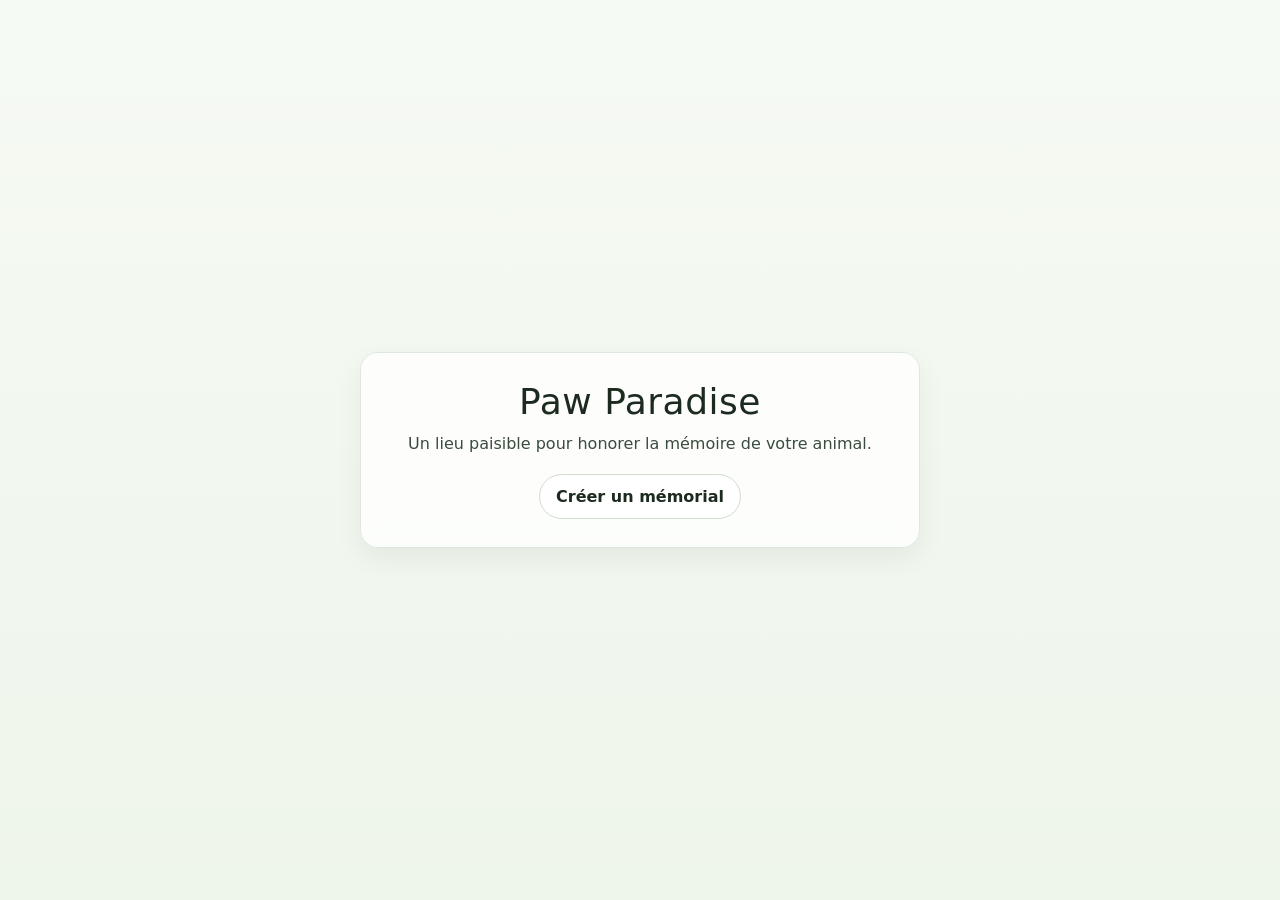
==== pawparadise/index.html @ e75cc22a "Paw Paradise - landing page minimal KISS" ====
﻿<!doctype html>
<html lang="fr">
<head>
  <meta charset="utf-8" />
  <meta name="viewport" content="width=device-width,initial-scale=1" />
  <title>Paw Paradise</title>
  <link rel="stylesheet" href="styles.css" />
</head>
<body>
  <main class="wrap">
    <section class="card" aria-label="Paw Paradise">
      <h1>Paw Paradise</h1>
      <p>Un lieu paisible pour honorer la mémoire de votre animal.</p>
      <a class="btn" href="#" aria-label="Créer un mémorial">Créer un mémorial</a>
    </section>
  </main>
</body>
</html>
---- pawparadise/styles.css ----
﻿:root{
  --bg1:#f6faf4;
  --bg2:#eef5ea;
  --text:#1c2a1f;
  --muted:#3a4b3f;
  --card:#ffffffcc;
  --border:#dfe8df;
}

*{ box-sizing:border-box; }
html,body{ height:100%; }

body{
  margin:0;
  font-family: system-ui, -apple-system, Segoe UI, Roboto, Arial, sans-serif;
  color:var(--text);
  background: linear-gradient(180deg, var(--bg1) 0%, var(--bg2) 100%);
}

.wrap{
  min-height:100%;
  display:flex;
  align-items:center;
  justify-content:center;
  padding:24px;
}

.card{
  width:min(560px, 100%);
  background:var(--card);
  border:1px solid var(--border);
  border-radius:18px;
  padding:28px 26px;
  box-shadow: 0 10px 28px rgba(0,0,0,.06);
  backdrop-filter: blur(6px);
  text-align:center;
}

h1{
  margin:0 0 10px 0;
  font-size:36px;
  font-weight:400;
  letter-spacing:.5px;
}

p{
  margin:0 0 18px 0;
  color:var(--muted);
  font-size:16px;
  line-height:1.5;
}

.btn{
  display:inline-block;
  padding:12px 16px;
  border-radius:999px;
  text-decoration:none;
  border:1px solid #cfdccf;
  background:#ffffff;
  color:var(--text);
  font-weight:600;
}

.btn:hover{
  transform: translateY(-1px);
}
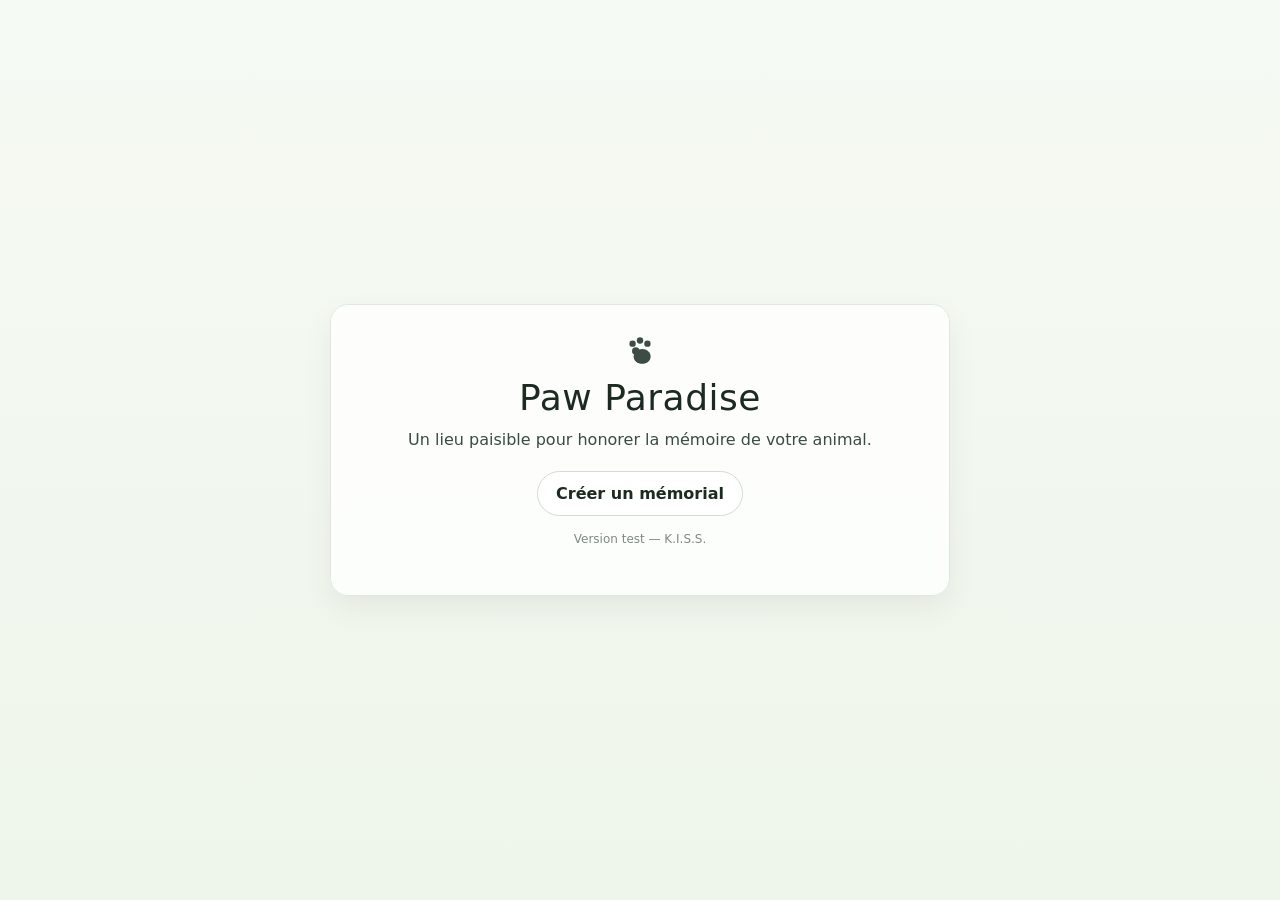
==== commit bde3dcc8: "Paw Paradise - logo + 2 pages test" ====
--- a/pawparadise/index.html
+++ b/pawparadise/index.html
@@ -9,9 +9,25 @@
 <body>
   <main class="wrap">
     <section class="card" aria-label="Paw Paradise">
+      <div class="mark" aria-hidden="true">
+        <!-- Mini logo patte (SVG inline) -->
+        <svg viewBox="0 0 64 64" width="34" height="34" role="img" aria-label="Patte">
+          <circle cx="18" cy="20" r="6"></circle>
+          <circle cx="32" cy="14" r="6"></circle>
+          <circle cx="46" cy="20" r="6"></circle>
+          <circle cx="24" cy="34" r="7"></circle>
+          <path d="M20 44c0-8 7-14 16-14s16 6 16 14c0 8-7 14-16 14s-16-6-16-14z"></path>
+        </svg>
+      </div>
+
       <h1>Paw Paradise</h1>
       <p>Un lieu paisible pour honorer la mémoire de votre animal.</p>
-      <a class="btn" href="#" aria-label="Créer un mémorial">Créer un mémorial</a>
+
+      <div class="actions">
+        <a class="btn" href="memorial.html">Créer un mémorial</a>
+      </div>
+
+      <p class="note">Version test — K.I.S.S.</p>
     </section>
   </main>
 </body>
--- a/pawparadise/styles.css
+++ b/pawparadise/styles.css
@@ -5,6 +5,7 @@
   --muted:#3a4b3f;
   --card:#ffffffcc;
   --border:#dfe8df;
+  --shadow: rgba(0,0,0,.06);
 }
 
 *{ box-sizing:border-box; }
@@ -26,14 +27,25 @@
 }
 
 .card{
-  width:min(560px, 100%);
+  width:min(620px, 100%);
   background:var(--card);
   border:1px solid var(--border);
   border-radius:18px;
   padding:28px 26px;
-  box-shadow: 0 10px 28px rgba(0,0,0,.06);
+  box-shadow: 0 12px 30px var(--shadow);
   backdrop-filter: blur(6px);
   text-align:center;
+}
+
+.mark{
+  display:flex;
+  justify-content:center;
+  margin-bottom:10px;
+  opacity:.9;
+}
+
+.mark svg{
+  fill:#2a3a2f;
 }
 
 h1{
@@ -47,20 +59,94 @@
   margin:0 0 18px 0;
   color:var(--muted);
   font-size:16px;
-  line-height:1.5;
+  line-height:1.55;
 }
+
+.actions{ margin-top:6px; }
 
 .btn{
   display:inline-block;
-  padding:12px 16px;
+  padding:12px 18px;
   border-radius:999px;
   text-decoration:none;
   border:1px solid #cfdccf;
   background:#ffffff;
   color:var(--text);
-  font-weight:600;
+  font-weight:650;
+  cursor:pointer;
 }
 
 .btn:hover{
   transform: translateY(-1px);
 }
+
+.btn.secondary{
+  background: transparent;
+}
+
+.note{
+  margin-top:14px;
+  font-size:12px;
+  opacity:.65;
+}
+
+/* Memorial */
+.memorial{ text-align:left; }
+
+.back{
+  display:inline-block;
+  margin-bottom:14px;
+  text-decoration:none;
+  color:var(--muted);
+  font-weight:600;
+}
+
+.hero{
+  display:flex;
+  align-items:center;
+  gap:14px;
+  margin-bottom:10px;
+}
+
+.avatar{
+  width:56px;
+  height:56px;
+  border-radius:14px;
+  background: #ffffff;
+  border:1px solid var(--border);
+  box-shadow: 0 8px 18px var(--shadow);
+}
+
+h2{
+  margin:0;
+  font-size:22px;
+  font-weight:650;
+}
+
+.dates{
+  color:var(--muted);
+  font-size:14px;
+  margin-top:2px;
+}
+
+.tribute{
+  margin-top:10px;
+  margin-bottom:16px;
+}
+
+.divider{
+  height:1px;
+  background: var(--border);
+  margin:18px 0;
+}
+
+.small .label{
+  font-size:12px;
+  opacity:.65;
+  margin-bottom:6px;
+}
+
+.small .quote{
+  font-size:14px;
+  color:var(--muted);
+}
